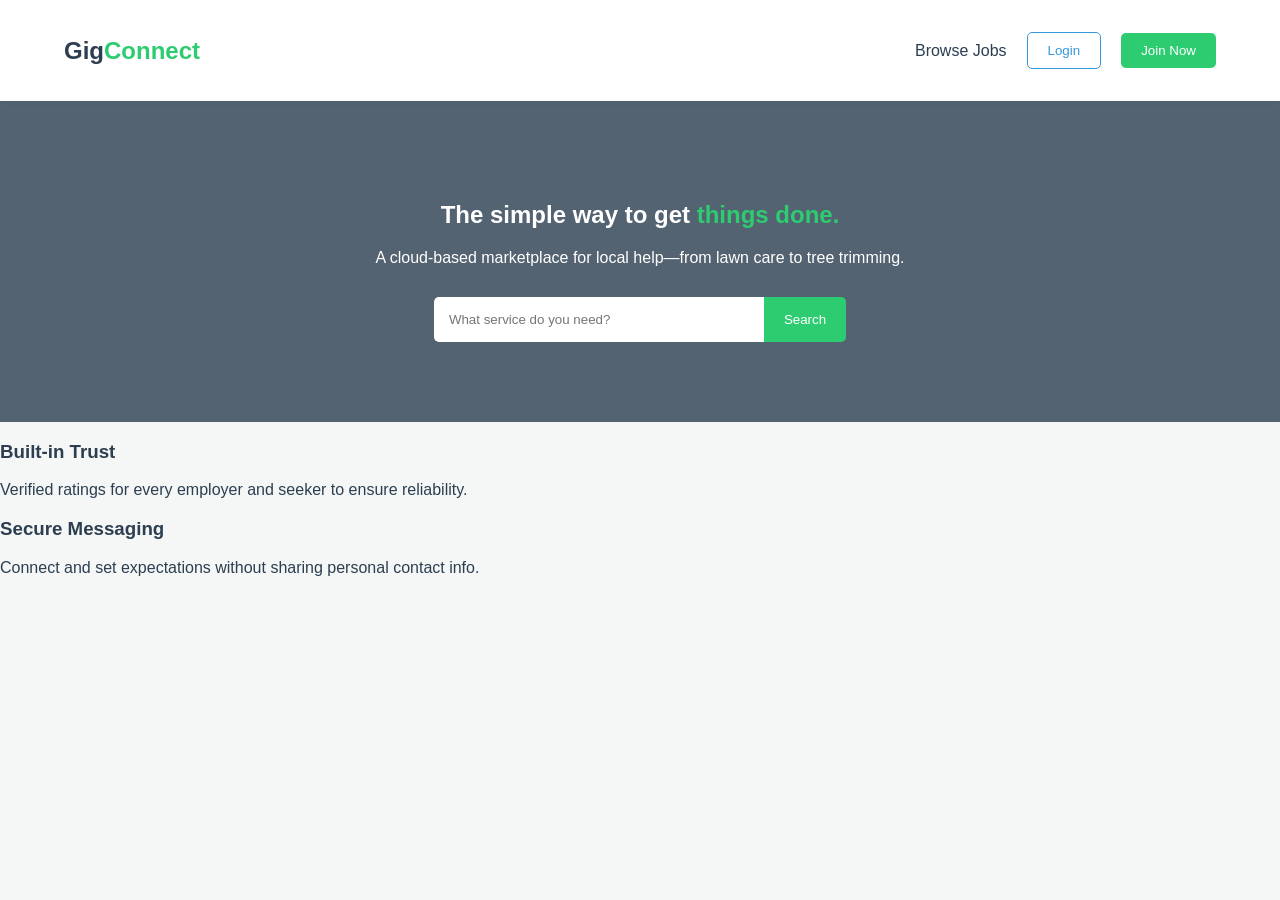
==== index.html @ 44c26f03 "init" ====
<!DOCTYPE html>
<html lang="en">
<head>
    <meta charset="UTF-8">
    <meta name="viewport" content="width=device-width, initial-scale=1.0">
    <title>GigConnect | Employment Marketplace</title>
    <script src="hustle.js" defer></script>
    <link rel="stylesheet" href="style.css">
</head>
<body>
    <header>
        <nav class="navbar">
            <div class="logo">Gig<span>Connect</span></div>
            <ul class="nav-links" id="navLinks">
                <li><a href="#" id="viewListings">Browse Jobs</a></li>
                <li><button id="loginBtn" class="btn-secondary">Login</button></li>
                <li><button id="signupBtn" class="btn-primary">Join Now</button></li>
            </ul>
        </nav>
    </header>

    <main id="mainContent">
        <section class="hero">
            <h1>The simple way to get <span class="highlight">things done.</span></h1>
            <p>A cloud-based marketplace for local help—from lawn care to tree trimming.</p>
            <div class="hero-search">
                <input type="text" placeholder="What service do you need?">
                <button class="btn-primary" onclick="document.getElementById('viewListings').click()">Search</button>
            </div>
        </section>

        <section class="features">
            <div class="card">
                <h3>Built-in Trust</h3>
                <p>Verified ratings for every employer and seeker to ensure reliability.</p>
            </div>
            <div class="card">
                <h3>Secure Messaging</h3>
                <p>Connect and set expectations without sharing personal contact info.</p>
            </div>
        </section>
    </main>

    <div id="authModal" class="modal">
        <div class="modal-content">
            <span class="close">&times;</span>
            <div id="modalContainer">
                </div>
        </div>
    </div>

    <script src="script.js"></script>
</body>
</html>
---- style.css ----
:root {
    --primary: #2ecc71;
    --secondary: #3498db;
    --dark: #2c3e50;
    --light: #f4f7f6;
}

body { font-family: 'Segoe UI', sans-serif; margin: 0; background-color: var(--light); color: var(--dark); }

/* Navigation */
.navbar { display: flex; justify-content: space-between; align-items: center; padding: 1rem 5%; background: white; box-shadow: 0 2px 5px rgba(0,0,0,0.1); }
.logo { font-size: 1.5rem; font-weight: bold; }
.logo span { color: var(--primary); }
.nav-links { list-style: none; display: flex; align-items: center; gap: 20px; }
.nav-links a { text-decoration: none; color: var(--dark); font-weight: 500; }

/* Buttons */
.btn-primary { background: var(--primary); color: white; border: none; padding: 10px 20px; border-radius: 5px; cursor: pointer; transition: 0.3s; }
.btn-secondary { background: transparent; border: 1px solid var(--secondary); color: var(--secondary); padding: 10px 20px; border-radius: 5px; cursor: pointer; }
.btn-primary:hover { opacity: 0.8; }

/* Hero */
.hero { text-align: center; padding: 80px 10%; background: linear-gradient(rgba(44,62,80,0.8), rgba(44,62,80,0.8)), url('https://images.unsplash.com/photo-1513530534585-c7b1394c6d51?auto=format&fit=crop&w=1200') no-repeat center/cover; color: white; }
.highlight { color: var(--primary); }
.hero-search { margin-top: 30px; display: flex; justify-content: center; }
.hero-search input { padding: 15px; width: 300px; border: none; border-radius: 5px 0 0 5px; }
.hero-search button { border-radius: 0 5px 5px 0; }

/* Listings Grid */
#listingsContainer { display: grid; grid-template-columns: repeat(auto-fill, minmax(300px, 1fr)); gap: 20px; padding: 40px 5%; }
.job-card { background: white; padding: 20px; border-radius: 8px; box-shadow: 0 4px 12px rgba(0,0,0,0.08); border-left: 5px solid var(--primary); }
.price { font-weight: bold; color: var(--secondary); font-size: 1.2rem; margin: 10px 0; }

/* Modals */
.modal { display: none; position: fixed; z-index: 1000; left: 0; top: 0; width: 100%; height: 100%; background: rgba(0,0,0,0.5); }
.modal-content { background: white; margin: 10% auto; padding: 30px; border-radius: 10px; width: 400px; position: relative; }
.close { position: absolute; right: 20px; top: 10px; font-size: 24px; cursor: pointer; }
.form-group { margin-bottom: 15px; }
.form-group label { display: block; margin-bottom: 5px; }
.form-group input, .form-group textarea, .form-group select { width: 100%; padding: 10px; border: 1px solid #ddd; border-radius: 5px; box-sizing: border-box; }
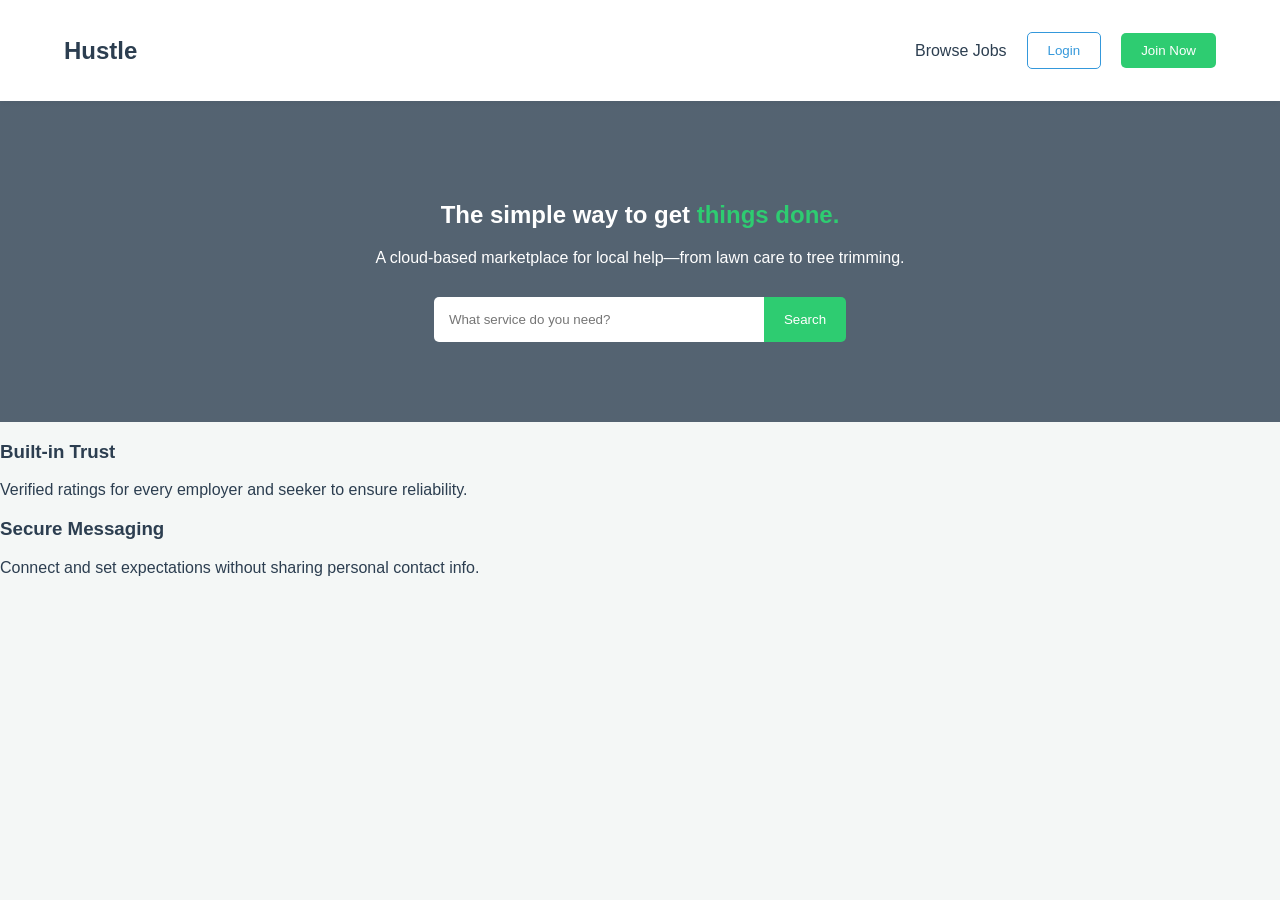
==== commit 74b672fd: "name change" ====
--- a/index.html
+++ b/index.html
@@ -10,7 +10,7 @@
 <body>
     <header>
         <nav class="navbar">
-            <div class="logo">Gig<span>Connect</span></div>
+            <div class="logo">Hustle</div>
             <ul class="nav-links" id="navLinks">
                 <li><a href="#" id="viewListings">Browse Jobs</a></li>
                 <li><button id="loginBtn" class="btn-secondary">Login</button></li>
